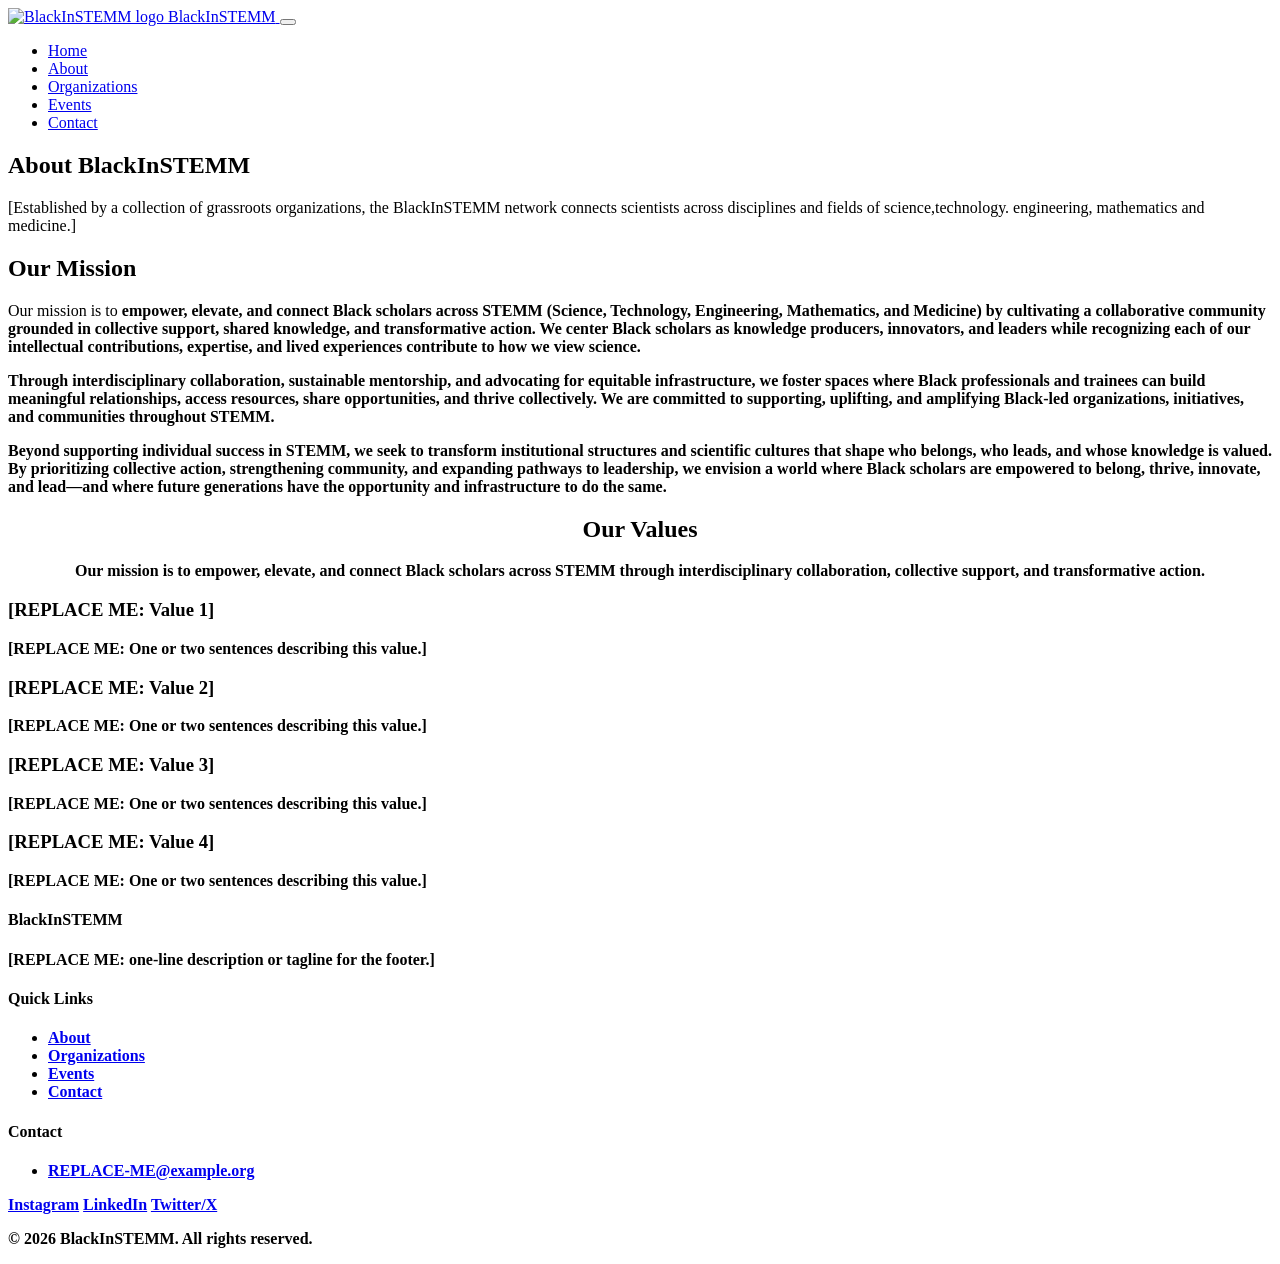
==== about.html @ e29fa338 "Updating text in README.md, about page, contact page, and index to relect content edits BlackInSTEMM" ====
<!DOCTYPE html>
<html lang="en">
<head>
  <meta charset="UTF-8">
  <meta name="viewport" content="width=device-width, initial-scale=1.0">
  <title>BlackInSTEMM — About</title>
  <meta name="description" content="The story, mission, and values behind the BlackInSTEMM collective network.">

  <link rel="preconnect" href="https://fonts.googleapis.com">
  <link href="https://fonts.googleapis.com/css2?family=Josefin+Sans:wght@400;500;600;700&display=swap" rel="stylesheet">

  <link rel="stylesheet" href="css/style.css">
</head>
<body>

  <!-- ==========================================================================
       SHARED HEADER / NAVIGATION — identical on every page. If you add a
       page or rename a nav link, update this block everywhere. See README.md.
       ========================================================================== -->
  <header class="site-header">
    <div class="container nav-wrapper">

      <a href="index.html" class="nav-brand">
        <img src="images/logo/logo-placeholder.svg" alt="BlackInSTEMM logo">
        <span>BlackInSTEMM</span>
      </a>

      <button class="nav-toggle" aria-label="Toggle navigation menu">
        <span></span>
        <span></span>
        <span></span>
      </button>

      <ul class="nav-links">
        <li><a href="index.html">Home</a></li>
        <li><a href="about.html" class="active">About</a></li>
        <li><a href="organizations.html">Organizations</a></li>
        <li><a href="events.html">Events</a></li>
        <li><a href="contact.html">Contact</a></li>
      </ul>

    </div>
  </header>


  <!-- ==========================================================================
       PAGE HEADER
       ========================================================================== -->
  <section class="page-header">
    <div class="container">
      <h1>About BlackInSTEMM</h1>
      <p>[Established by a collection of grassroots organizations, the BlackInSTEMM network connects scientists across disciplines and fields of science,technology. engineering, mathematics and medicine.]</p>
    </div>
  </section>


  <!-- ==========================================================================
       MISSION SECTION
       ========================================================================== -->
  <section class="section-alt mission">
    <div class="container">
       <h2>Our Mission</h2>

    <p class="section-subtitle">
      Our mission is to <strong>empower, elevate, and connect Black scholars across STEMM (Science, Technology, Engineering, Mathematics, and Medicine) <strong> by cultivating a collaborative community grounded in collective support, shared knowledge, and transformative action. We center Black scholars as knowledge producers, innovators, and leaders while recognizing each of our intellectual contributions, expertise, and lived experiences contribute to how we view science.
    </p>

    <p class="section-subtitle">
      Through interdisciplinary collaboration, sustainable mentorship, and advocating for equitable infrastructure, we foster spaces where Black professionals and trainees can build meaningful relationships, access resources, share opportunities, and thrive collectively. We are committed to supporting, uplifting, and amplifying Black-led organizations, initiatives, and communities throughout STEMM.
    </p>

    <p class="section-subtitle">
      Beyond supporting individual success in STEMM, we seek to transform institutional structures and scientific cultures that shape who belongs, who leads, and whose knowledge is valued. By prioritizing collective action, strengthening community, and expanding pathways to leadership, we envision a world where Black scholars are empowered to belong, thrive, innovate, and lead—and where future generations have the opportunity and infrastructure to do the same.
    </p>
  </div>
  </section>


  <!-- ==========================================================================
       VALUES SECTION
       ========================================================================== -->
  <section>
    <div class="container">
      <h2 style="text-align:center;">Our Values</h2>
      <p class="section-subtitle" style="text-align:center; margin-left:auto; margin-right:auto;">
        Our mission is to empower, elevate, and connect Black scholars across STEMM through interdisciplinary collaboration, collective support, and transformative action.
      </p>

      <!-- Add, remove, or rename value cards freely — the grid below
           automatically adjusts to however many you have (see the
           "VALUES SECTION" comment in css/style.css). -->
      <div class="values-grid">

        <div class="value-card">
          <h3>[REPLACE ME: Value 1]</h3>
          <p>[REPLACE ME: One or two sentences describing this value.]</p>
        </div>

        <div class="value-card">
          <h3>[REPLACE ME: Value 2]</h3>
          <p>[REPLACE ME: One or two sentences describing this value.]</p>
        </div>

        <div class="value-card">
          <h3>[REPLACE ME: Value 3]</h3>
          <p>[REPLACE ME: One or two sentences describing this value.]</p>
        </div>

        <div class="value-card">
          <h3>[REPLACE ME: Value 4]</h3>
          <p>[REPLACE ME: One or two sentences describing this value.]</p>
        </div>

      </div>
    </div>
  </section>


  <!-- ==========================================================================
       SHARED FOOTER — identical on every page.
       ========================================================================== -->
  <footer class="site-footer">
    <div class="container footer-content">

      <div class="footer-column">
        <h4>BlackInSTEMM</h4>
        <p>[REPLACE ME: one-line description or tagline for the footer.]</p>
      </div>

      <div class="footer-column">
        <h4>Quick Links</h4>
        <ul class="footer-links">
          <li><a href="about.html">About</a></li>
          <li><a href="organizations.html">Organizations</a></li>
          <li><a href="events.html">Events</a></li>
          <li><a href="contact.html">Contact</a></li>
        </ul>
      </div>

      <div class="footer-column">
        <h4>Contact</h4>
        <ul class="footer-links">
          <li><a href="mailto:REPLACE-ME@example.org">REPLACE-ME@example.org</a></li>
        </ul>
        <div class="footer-social">
          <a href="#">Instagram</a>
          <a href="#">LinkedIn</a>
          <a href="#">Twitter/X</a>
        </div>
      </div>

    </div>

    <div class="footer-bottom">
      <p>&copy; 2026 BlackInSTEMM. All rights reserved.</p>
    </div>
  </footer>

  <script src="js/main.js"></script>
</body>
</html>
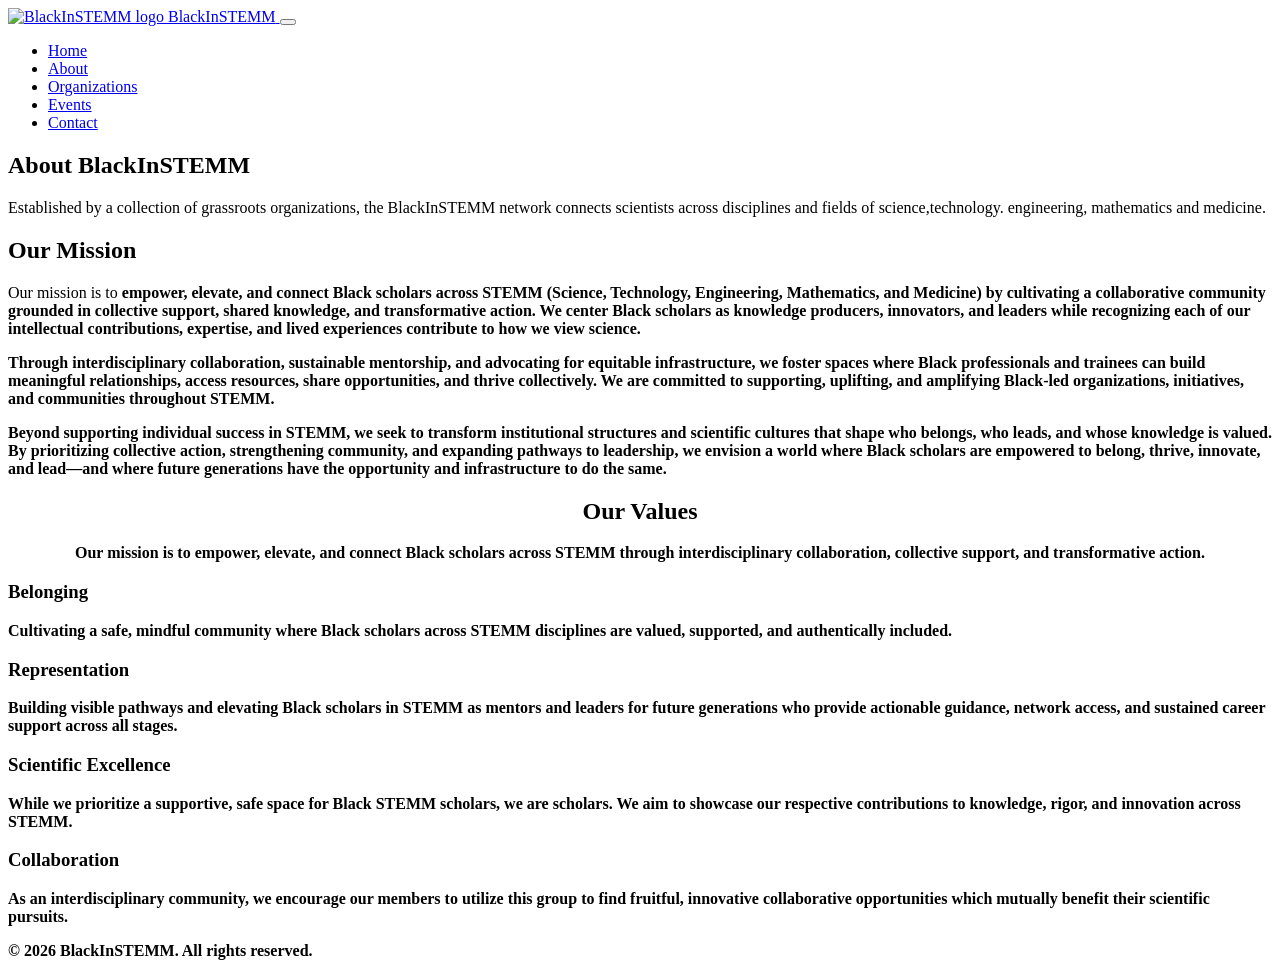
==== commit b8574153: "Updated About and Home Pages" ====
--- a/about.html
+++ b/about.html
@@ -49,7 +49,7 @@
   <section class="page-header">
     <div class="container">
       <h1>About BlackInSTEMM</h1>
-      <p>[Established by a collection of grassroots organizations, the BlackInSTEMM network connects scientists across disciplines and fields of science,technology. engineering, mathematics and medicine.]</p>
+      <p>Established by a collection of grassroots organizations, the BlackInSTEMM network connects scientists across disciplines and fields of science,technology. engineering, mathematics and medicine.</p>
     </div>
   </section>
 
@@ -92,23 +92,23 @@
       <div class="values-grid">
 
         <div class="value-card">
-          <h3>[REPLACE ME: Value 1]</h3>
-          <p>[REPLACE ME: One or two sentences describing this value.]</p>
+          <h3>Belonging</h3>
+          <p>Cultivating a safe, mindful community where Black scholars across STEMM disciplines  are valued, supported, and authentically included.</p>
         </div>
 
         <div class="value-card">
-          <h3>[REPLACE ME: Value 2]</h3>
-          <p>[REPLACE ME: One or two sentences describing this value.]</p>
+          <h3>Representation</h3>
+          <p>Building visible pathways and elevating Black scholars in STEMM as  mentors and leaders for future generations who provide actionable guidance, network access, and sustained career support across all stages.</p>
         </div>
 
         <div class="value-card">
-          <h3>[REPLACE ME: Value 3]</h3>
-          <p>[REPLACE ME: One or two sentences describing this value.]</p>
+          <h3>Scientific Excellence</h3>
+          <p>While we prioritize a supportive, safe space for Black STEMM scholars, we are scholars. We aim to showcase our respective contributions to knowledge, rigor, and innovation across STEMM.</p>
         </div>
 
         <div class="value-card">
-          <h3>[REPLACE ME: Value 4]</h3>
-          <p>[REPLACE ME: One or two sentences describing this value.]</p>
+          <h3>Collaboration</h3>
+          <p>As an interdisciplinary community, we encourage our members to utilize this group to find fruitful, innovative collaborative opportunities which mutually benefit their scientific pursuits.</p>
         </div>
 
       </div>
@@ -120,7 +120,7 @@
        SHARED FOOTER — identical on every page.
        ========================================================================== -->
   <footer class="site-footer">
-    <div class="container footer-content">
+    <!-- <div class="container footer-content">
 
       <div class="footer-column">
         <h4>BlackInSTEMM</h4>
@@ -149,7 +149,7 @@
         </div>
       </div>
 
-    </div>
+    </div> -->
 
     <div class="footer-bottom">
       <p>&copy; 2026 BlackInSTEMM. All rights reserved.</p>
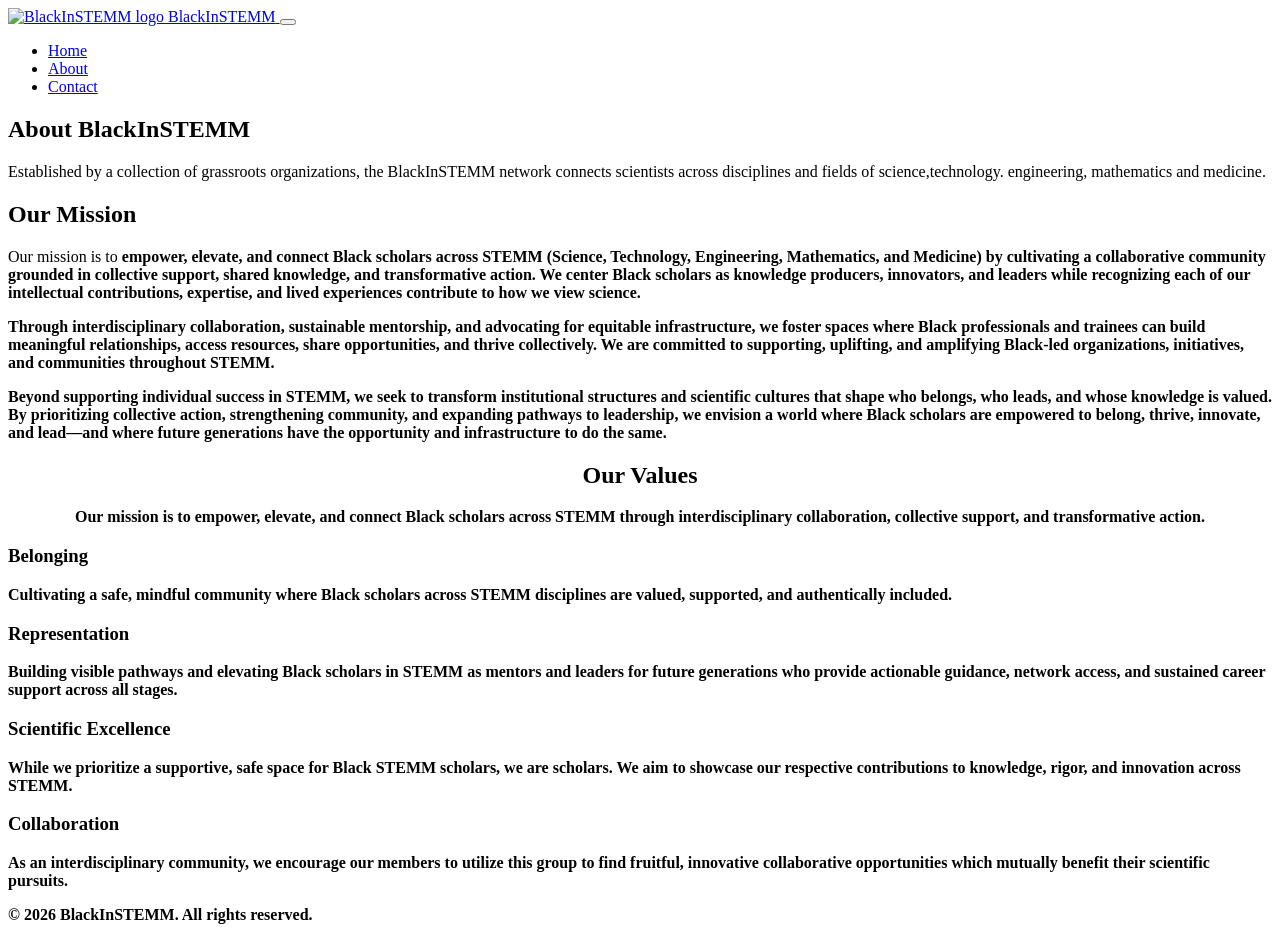
==== commit de884598: "Hide Organizations and Events pages from navigation (nav menu, hero CTA, home highlights, footer Qui" ====
--- a/about.html
+++ b/about.html
@@ -34,8 +34,11 @@
       <ul class="nav-links">
         <li><a href="index.html">Home</a></li>
         <li><a href="about.html" class="active">About</a></li>
-        <li><a href="organizations.html">Organizations</a></li>
-        <li><a href="events.html">Events</a></li>
+        <!-- Organizations and Events are temporarily hidden from navigation —
+             the pages still exist (not deleted), just unlinked. Delete this
+             comment and the two lines below to bring them back. -->
+        <!-- <li><a href="organizations.html">Organizations</a></li>
+        <li><a href="events.html">Events</a></li> -->
         <li><a href="contact.html">Contact</a></li>
       </ul>
 
